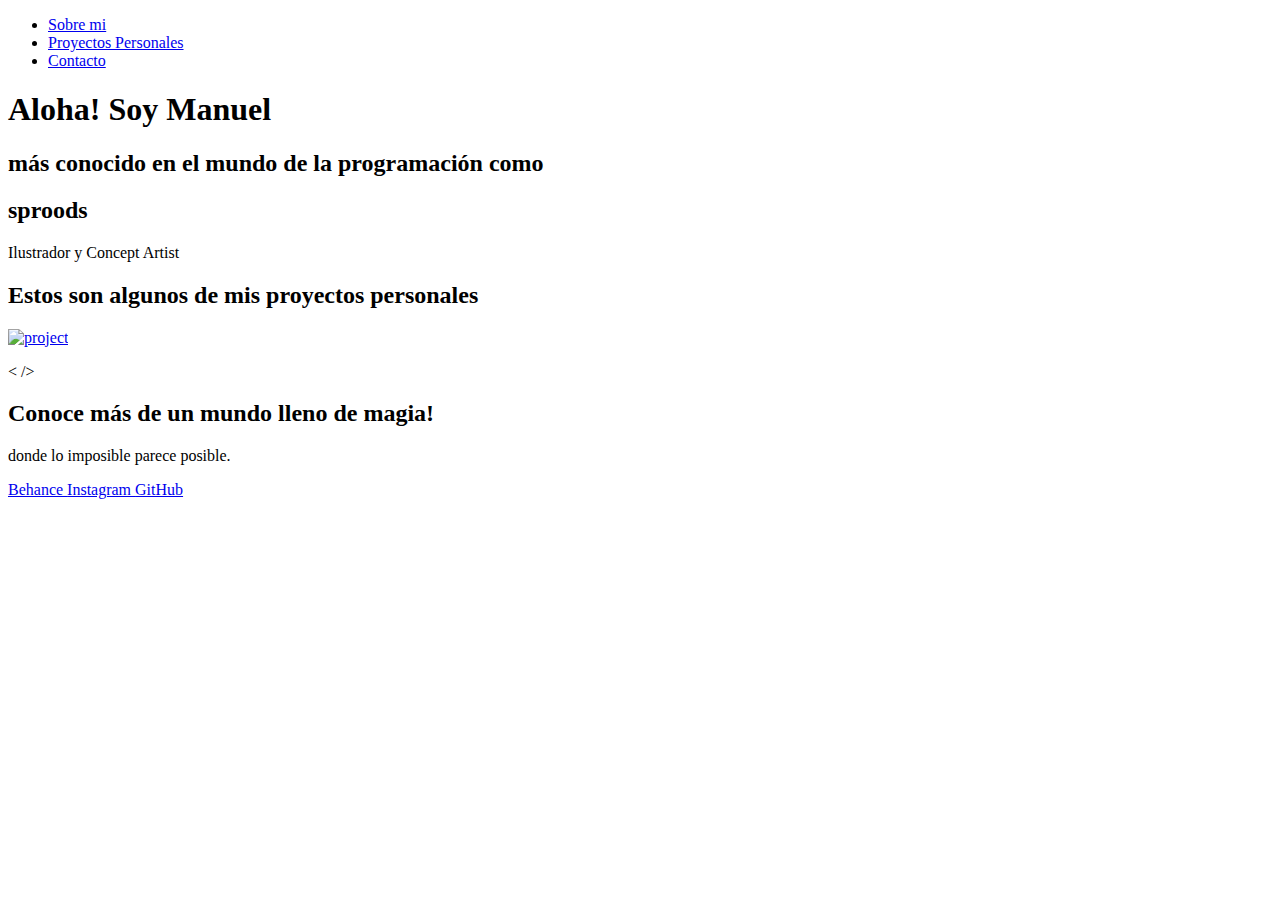
==== Personal Portfolio Webpage/index.html @ 0329bd32 "Inicio del proyecto Portafolio Personal." ====
<!DOCTYPE html>
<html>
    <head>
        <meta charset="UTF-8" />
        <meta name="viewport" content="width-device-width, initial-scale=1.0" />
        <title>Personal Portfolio Webpage</title>
        <link rel="stylesheet" href="./styles.css" />
        <script src="https://kit.fontawesome.com/2f3b776df9.js" crossorigin="anonymous"></script>
    </head>
    <body>
        <nav id="navbar" class="nav">
            <ul class="nav-list">
                <li>
                    <a href="#welcome-section">Sobre mi</a>
                </li>
                <li>
                    <a href="#projects">Proyectos Personales</a>
                </li>
                <li>
                    <a href="#contact">Contacto</a>
                </li>
            </ul>
        </nav>
        <section id="welcome-section" class="welcome-section">
            <h1>Aloha! Soy Manuel</h1>
            <h2>más conocido en el mundo de la programación como</h2>
            <h2>sproods</h2>
            <p>Ilustrador y Concept Artist</p>
        </section>
        <section id="projects" class="projects-section">
            <h2 class="projects-section-header">Estos son algunos de mis proyectos personales</h2>
            <div class="project-grid">
                <a class="project project-tile" href="https://www.behance.net/gallery/120824661/Inktober-2020" target="_blank">
                    <img class="project-image" src="" alt="project">
                </a>
                <p>
                    <span class="code"><</span>
                    <span class="code">/></span>
                </p>
            </div>
        </section>
        <section id="contact" class="contact-section">
            <div class="contact-section-header">
                <h2>Conoce más de un mundo lleno de magia!</h2>
                <p>donde lo imposible parece posible.</p>
            </div>
            <div class="contact-links">
                <a class="btn contact-details" href="https://www.behance.net/josevela" target="_blank">
                    <i class="fa-brands fa-behance"></i>
                    Behance
                </a>
                <a class="btn contact-details" href="https://www.instagram.com/contracontracultura">
                    <i class="fa-brands fa-instagram"></i>
                    Instagram
                </a>
                <a class="btn contact-details" href="https://github.com/sproods">
                    <i class="fa-brands fa-github"></i>
                    GitHub
                </a>
            </div>
        </section>
    </body>
</html>
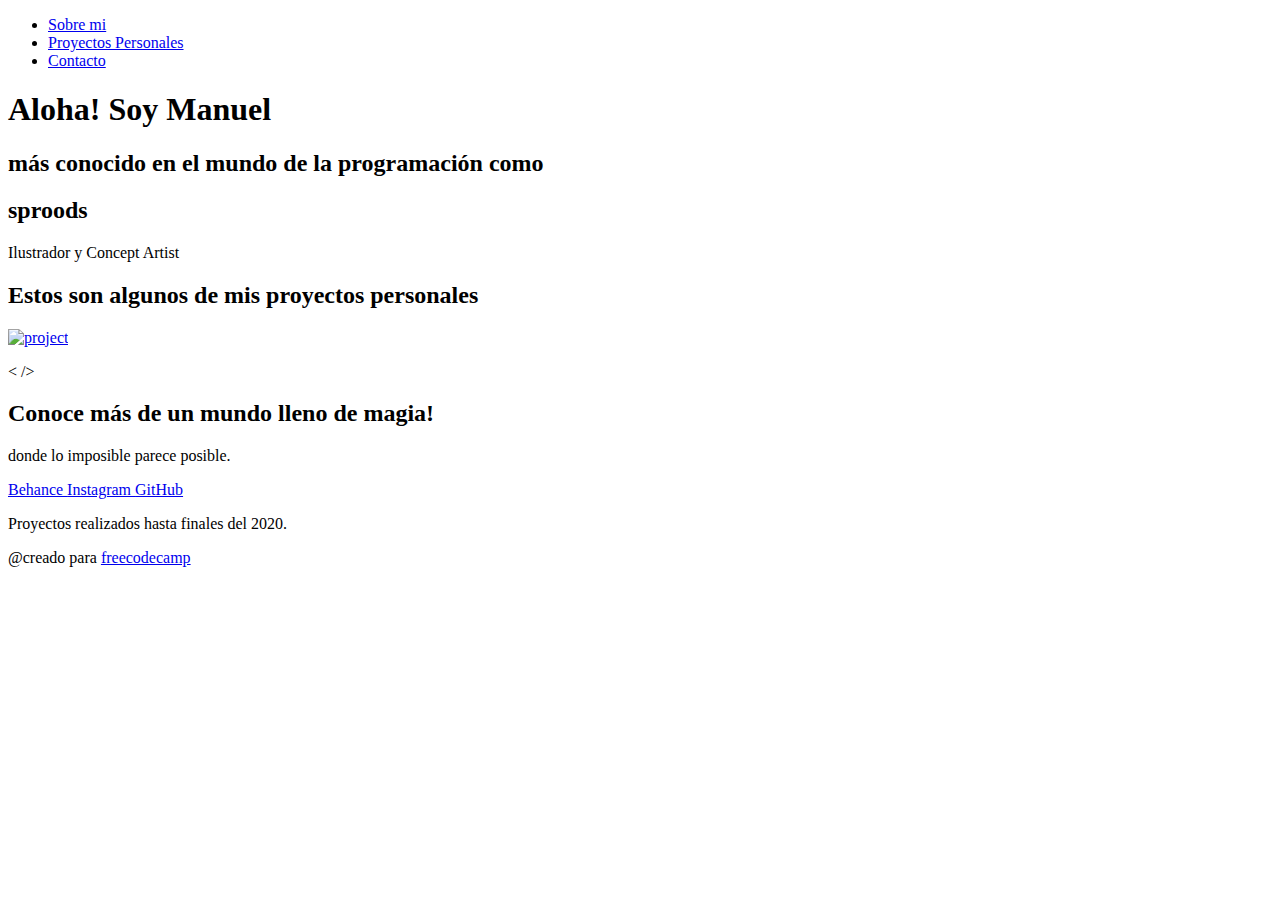
==== commit 5140e7b9: "Actualización del html" ====
--- a/Personal Portfolio Webpage/index.html
+++ b/Personal Portfolio Webpage/index.html
@@ -49,15 +49,27 @@
                     <i class="fa-brands fa-behance"></i>
                     Behance
                 </a>
-                <a class="btn contact-details" href="https://www.instagram.com/contracontracultura">
+                <a class="btn contact-details" href="https://www.instagram.com/contracontracultura" target="_blank">
                     <i class="fa-brands fa-instagram"></i>
                     Instagram
                 </a>
-                <a class="btn contact-details" href="https://github.com/sproods">
+                <a class="btn contact-details" href="https://github.com/sproods" target="_blank">
                     <i class="fa-brands fa-github"></i>
                     GitHub
                 </a>
             </div>
         </section>
+        <footer>
+            <p>
+                Proyectos realizados hasta finales del 2020.
+            </p>
+            <p>
+                @creado para
+                <a href="https://www.freecodecamp.com/" target="_blank">
+                    freecodecamp
+                    <i class="fa-brands fa-free-code-camp"></i>
+                </a>
+            </p>
+        </footer>
     </body>
 </html>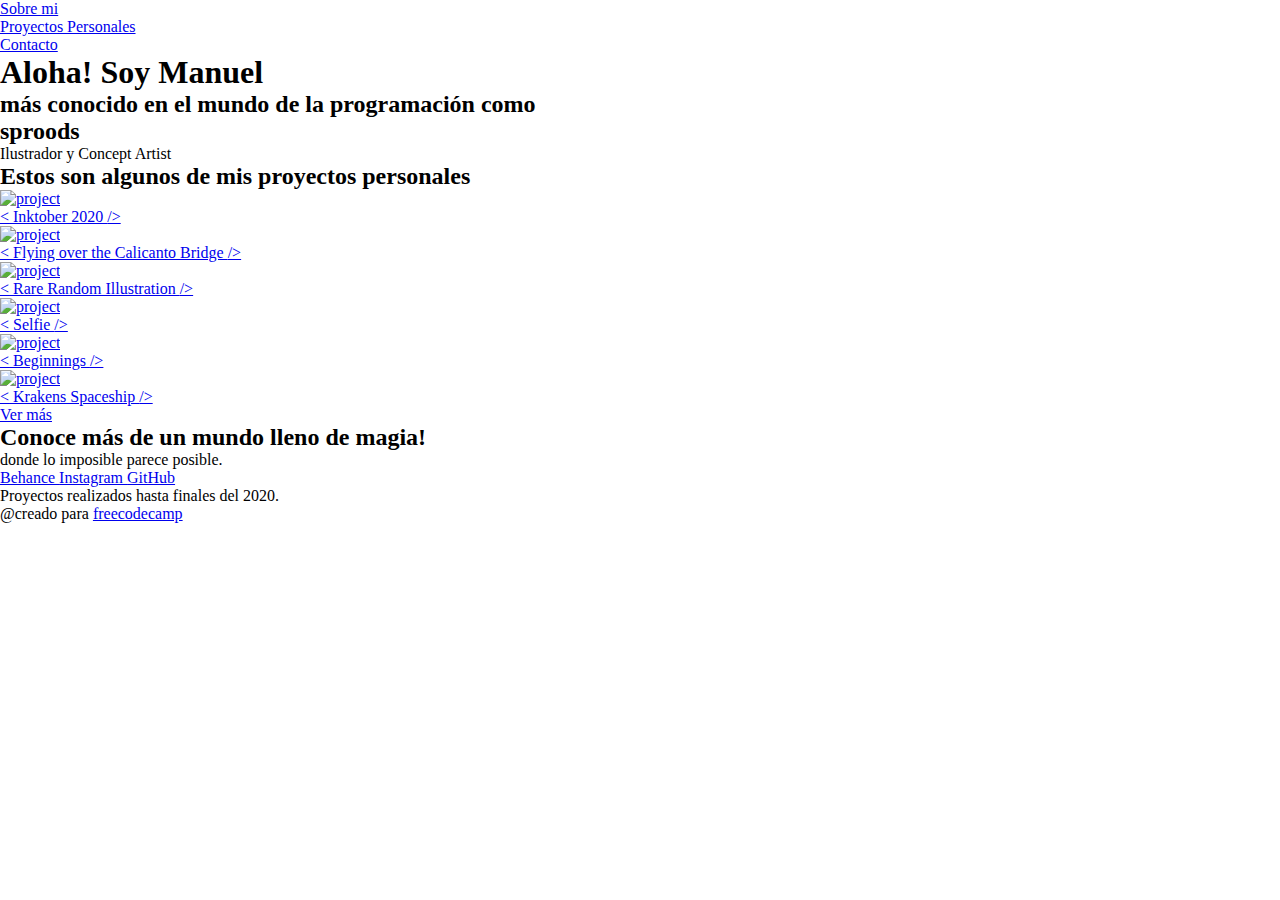
==== commit 5c0115da: "Implementación de imágenes a la página" ====
--- a/Personal Portfolio Webpage/index.html
+++ b/Personal Portfolio Webpage/index.html
@@ -31,13 +31,58 @@
             <h2 class="projects-section-header">Estos son algunos de mis proyectos personales</h2>
             <div class="project-grid">
                 <a class="project project-tile" href="https://www.behance.net/gallery/120824661/Inktober-2020" target="_blank">
-                    <img class="project-image" src="" alt="project">
+                    <img class="project-image" src="https://i.imgur.com/TFBIL5Y.png" alt="project">
+                    <p>
+                        <span class="code"><</span>
+                        Inktober 2020
+                        <span class="code">/></span>
+                    </p>
                 </a>
-                <p>
-                    <span class="code"><</span>
-                    <span class="code">/></span>
-                </p>
+                <a class="project project-tile" href="https://www.behance.net/gallery/104177649/Flying-over-the-Calicanto-Bridge" target="_blank">
+                    <img class="project-image" src="https://i.imgur.com/ZeWhRF8.jpg" alt="project">
+                    <p>
+                        <span class="code"><</span>
+                        Flying over the Calicanto Bridge
+                        <span class="code">/></span>
+                    </p>
+                </a>
+                <a class="project project-tile" href="https://www.behance.net/gallery/102118417/Rare-Random-Illustration-1" target="_blank">
+                    <img class="project-image" src="https://i.imgur.com/28rFwrJ.jpg" alt="project">
+                    <p>
+                        <span class="code"><</span>
+                        Rare Random Illustration
+                        <span class="code">/></span>
+                    </p>
+                </a>
+                <a class="project project-tile" href="https://www.behance.net/gallery/98335453/Selfie" target="_blank">
+                    <img class="project-image" src="https://i.imgur.com/W621SxW.jpg" alt="project">
+                    <p>
+                        <span class="code"><</span>
+                        Selfie
+                        <span class="code">/></span>
+                    </p>
+                </a>
+                <a class="project project-tile" href="https://www.behance.net/gallery/24285271/Beginnings" target="_blank">
+                    <img class="project-image" src="https://i.imgur.com/4AZLliM.jpg" alt="project">
+                    <p>
+                        <span class="code"><</span>
+                        Beginnings
+                        <span class="code">/></span>
+                    </p>
+                </a>
+                <a class="project project-tile" href="https://www.behance.net/gallery/108362249/Krakens-spaceship" target="_blank">
+                    <img class="project-image" src="https://i.imgur.com/HTSATId.jpg" alt="project">
+                    <p>
+                        <span class="code"><</span>
+                            Krakens Spaceship
+                        <span class="code">/></span>
+                    </p>
+                </a>
             </div>
+            <a class="btn btn-show-all" href="https://www.behance.net/josevela" target="_blank">
+                Ver más
+                <i class="fa-solid fa-arrow-up-right-from-square"></i>
+            </a>
         </section>
         <section id="contact" class="contact-section">
             <div class="contact-section-header">
@@ -53,7 +98,7 @@
                     <i class="fa-brands fa-instagram"></i>
                     Instagram
                 </a>
-                <a class="btn contact-details" href="https://github.com/sproods" target="_blank">
+                <a  id="profile-link" class="btn contact-details" href="https://github.com/sproods" target="_blank">
                     <i class="fa-brands fa-github"></i>
                     GitHub
                 </a>
--- a/Personal Portfolio Webpage/styles.css
+++ b/Personal Portfolio Webpage/styles.css
@@ -0,0 +1,4 @@
+* {
+    margin: 0;
+    padding: 0;
+}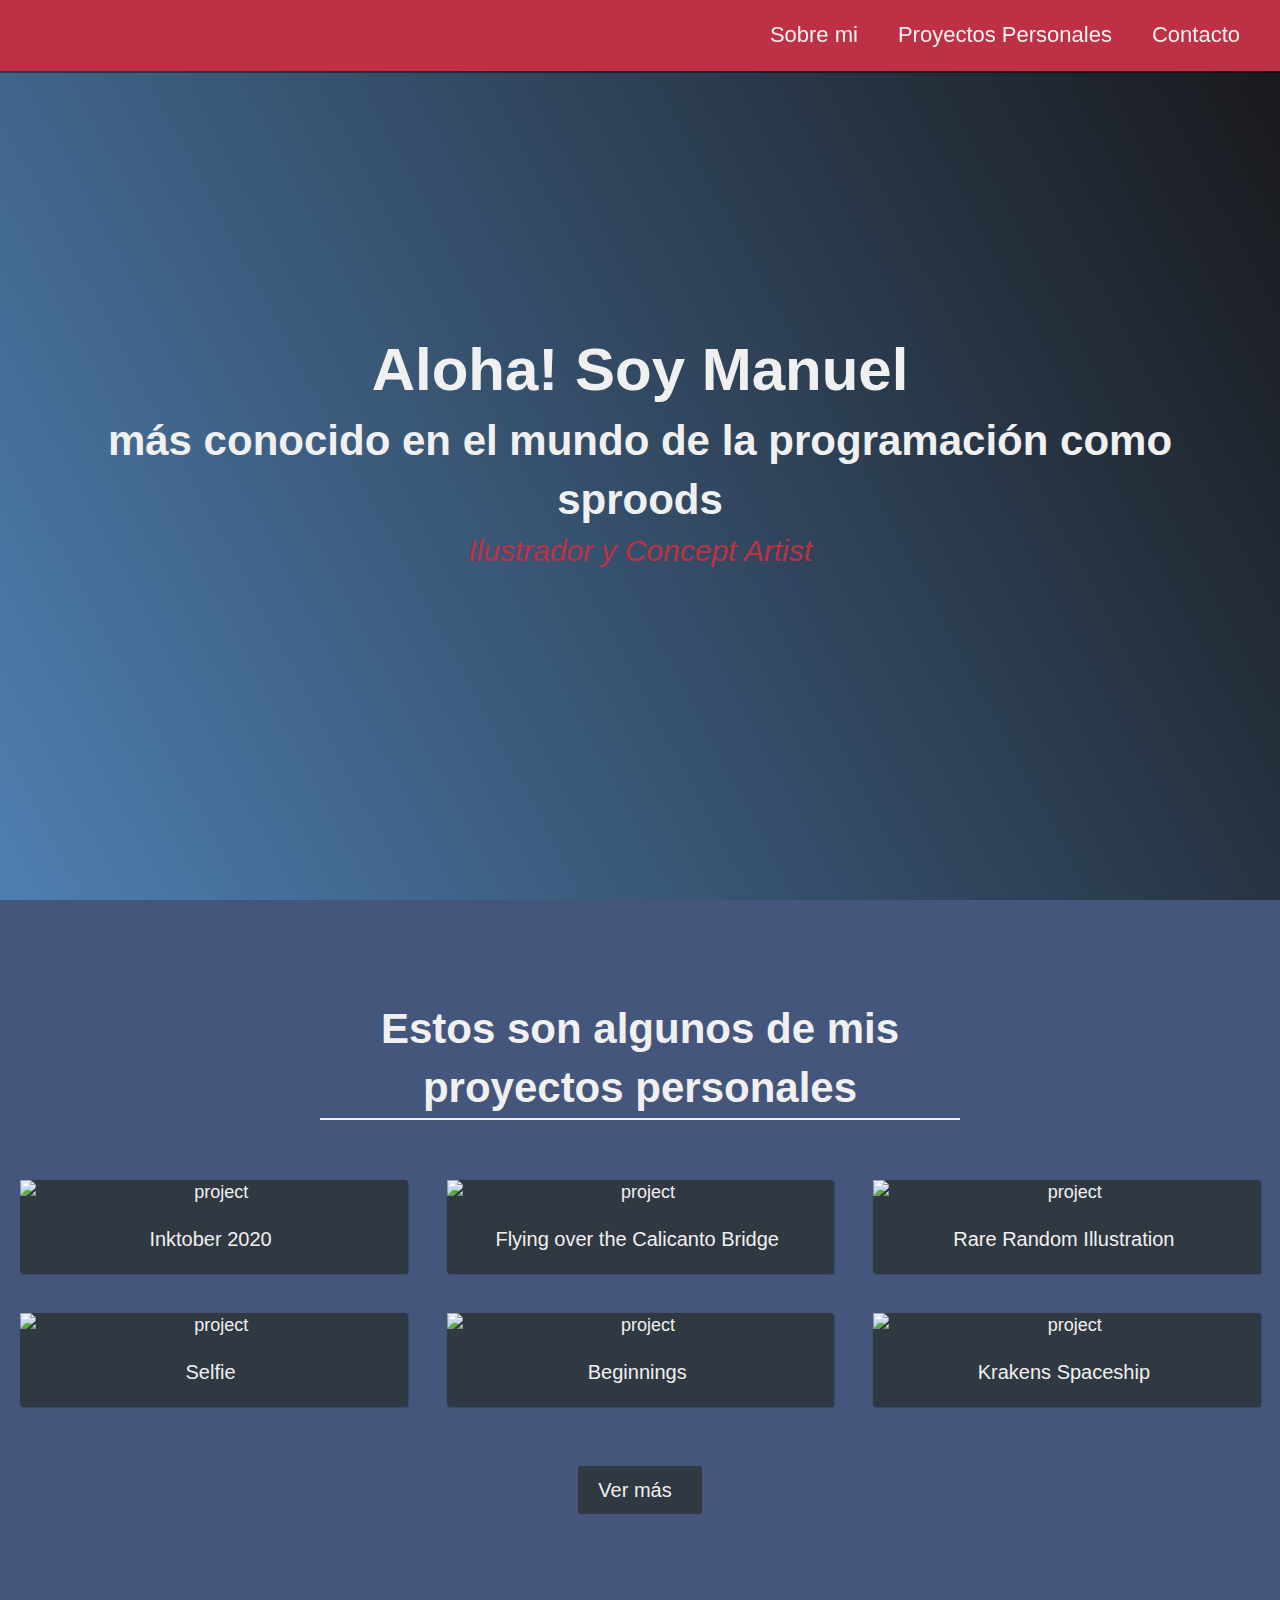
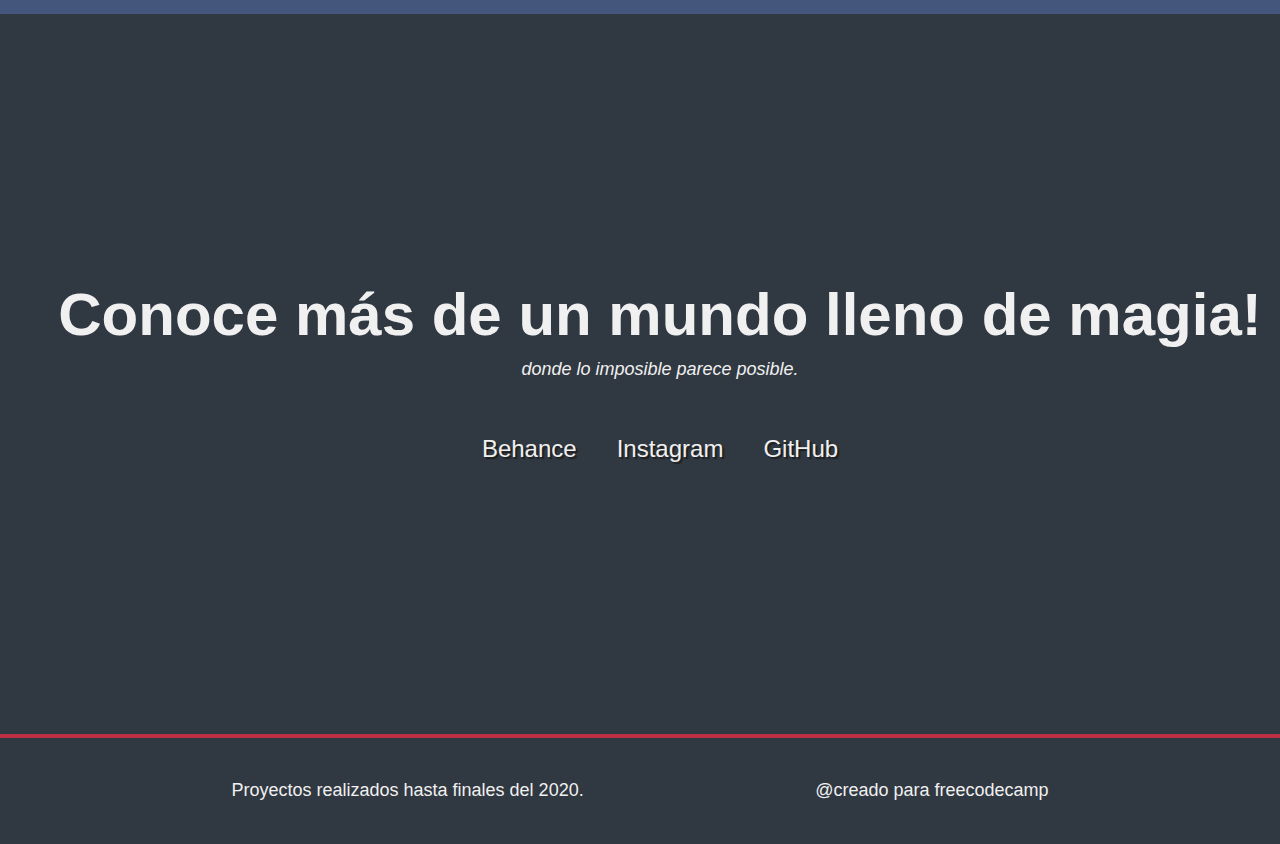
==== commit 26565ed9: "Poyecto finalizado" ====
--- a/Personal Portfolio Webpage/index.html
+++ b/Personal Portfolio Webpage/index.html
@@ -29,10 +29,10 @@
         </section>
         <section id="projects" class="projects-section">
             <h2 class="projects-section-header">Estos son algunos de mis proyectos personales</h2>
-            <div class="project-grid">
+            <div class="projects-grid">
                 <a class="project project-tile" href="https://www.behance.net/gallery/120824661/Inktober-2020" target="_blank">
                     <img class="project-image" src="https://i.imgur.com/TFBIL5Y.png" alt="project">
-                    <p>
+                    <p class="project-title">
                         <span class="code"><</span>
                         Inktober 2020
                         <span class="code">/></span>
@@ -40,7 +40,7 @@
                 </a>
                 <a class="project project-tile" href="https://www.behance.net/gallery/104177649/Flying-over-the-Calicanto-Bridge" target="_blank">
                     <img class="project-image" src="https://i.imgur.com/ZeWhRF8.jpg" alt="project">
-                    <p>
+                    <p class="project-title">
                         <span class="code"><</span>
                         Flying over the Calicanto Bridge
                         <span class="code">/></span>
@@ -48,7 +48,7 @@
                 </a>
                 <a class="project project-tile" href="https://www.behance.net/gallery/102118417/Rare-Random-Illustration-1" target="_blank">
                     <img class="project-image" src="https://i.imgur.com/28rFwrJ.jpg" alt="project">
-                    <p>
+                    <p class="project-title">
                         <span class="code"><</span>
                         Rare Random Illustration
                         <span class="code">/></span>
@@ -56,7 +56,7 @@
                 </a>
                 <a class="project project-tile" href="https://www.behance.net/gallery/98335453/Selfie" target="_blank">
                     <img class="project-image" src="https://i.imgur.com/W621SxW.jpg" alt="project">
-                    <p>
+                    <p class="project-title">
                         <span class="code"><</span>
                         Selfie
                         <span class="code">/></span>
@@ -64,7 +64,7 @@
                 </a>
                 <a class="project project-tile" href="https://www.behance.net/gallery/24285271/Beginnings" target="_blank">
                     <img class="project-image" src="https://i.imgur.com/4AZLliM.jpg" alt="project">
-                    <p>
+                    <p class="project-title">
                         <span class="code"><</span>
                         Beginnings
                         <span class="code">/></span>
@@ -72,7 +72,7 @@
                 </a>
                 <a class="project project-tile" href="https://www.behance.net/gallery/108362249/Krakens-spaceship" target="_blank">
                     <img class="project-image" src="https://i.imgur.com/HTSATId.jpg" alt="project">
-                    <p>
+                    <p class="project-title">
                         <span class="code"><</span>
                             Krakens Spaceship
                         <span class="code">/></span>
--- a/Personal Portfolio Webpage/styles.css
+++ b/Personal Portfolio Webpage/styles.css
@@ -1,4 +1,301 @@
+:root {
+    --main-white: #f0f0f0;
+    --main-red: #be3144;
+    --main-blue: #45567d;
+    --main-gray: #303841;
+}
+
 * {
     margin: 0;
     padding: 0;
+}
+
+*::before, *::after {
+    box-sizing: inherit;
+}
+
+html {
+    box-sizing: border-box;
+    font-size: 62.5%;
+    scroll-behavior: smooth;
+}
+
+@media (max-width: 75em) {
+    html {
+        font-size: 60%;
+    }
+}
+
+@media (max-width: 61.25em) {
+    html {
+        font-size: 58%;
+    }
+}
+
+@media (max-width: 28.75em) {
+    html {
+        font-size: 55%;
+    }
+}
+
+body {
+    font-family: 'Popins', sans-serif;
+    font-size: 1.8rem;
+    font-weight: 400;
+    line-height: 1.4;
+    color: var(--main-white);
+}
+
+h1, h2 {
+    font-family: 'Raleway', sans-serif;
+    font-weight: 700;
+    text-align: center;
+}
+
+h1 {
+    font-size: 6rem;
+}
+
+h2 {
+    font-size: 4.2rem;
+}
+
+ul {
+    list-style: none;
+}
+
+a {
+    text-decoration: none;
+    color: var(--main-white);
+}
+
+img {
+    display: block;
+    width: 100%;
+}
+
+/* nav */
+
+.nav {
+    display: flex;
+    justify-content: flex-end;
+    position: fixed;
+    top: 0;
+    left: 0;
+    width: 100%;
+    background: var(--main-red);
+    box-shadow: 0 2px 0 rgba(0, 0, 0, 0.4);
+    z-index: 10;
+}
+
+.nav-list {
+    display: flex;
+    margin-right: 2rem;
+}
+
+ @media (max-width: 28.75em) {
+    .nav {
+        justify-content: center;
+    }
+
+    .nav-list {
+        margin: 0 1rem;
+    }
+ }
+
+ .nav-list a {
+    display: block;
+    font-size: 2.2rem;
+    padding: 2rem;
+ }
+
+ .nav-list a:hover {
+    background: var(--main-blue);
+ }
+
+ /* welcome section */
+
+ .welcome-section {
+    display: flex;
+    flex-direction: column;
+    justify-content: center;
+    align-items: center;
+    width: 100%;
+    height: 100vh;
+    background-color: #000;
+    background-image: linear-gradient(62deg, #4e7fb1 0%, #181719 100%);
+ }
+
+ .welcome-section p {
+    font-size: 3rem;
+    font-weight: 200;
+    font-style: italic;
+    color: var(--main-red);
+ }
+
+ /* Projects section */
+
+ .projects-section {
+    text-align: center;
+    padding: 10rem 2rem;
+    background: var(--main-blue);
+ }
+
+ .projects-section-header {
+    max-width: 640px;
+    margin: 0 auto 6rem auto;
+    border-bottom: 0.2rem solid var(--main-white);
+ }
+
+ @media (max-width: 28.75em) {
+    .projects-section-header {
+        font-size: 4rem;
+    }
+ }
+
+ /* image grid */
+
+ .projects-grid {
+    display: grid;
+    grid-template-columns: repeat(auto-fit, minmax(320px, 1fr));
+    grid-gap: 4rem;
+    width: 100%;
+    max-width: 1280px;
+    margin: 0 auto;
+    margin-bottom: 6rem;
+ }
+
+ @media (max-width: 30.625em) {
+    .projects-section {
+        padding: 6rem 1rem;
+    }
+
+    .projects-grid {
+        grid-template-columns: 1fr;
+    }
+ }
+
+ .project {
+    background: var(--main-gray);
+    box-shadow: 1px 1px 2px rgba(0, 0, 0, 0.5);
+    border-radius: 2px;
+ }
+
+ .code {
+    color: var(--main-gray);
+    transition: color 0.3s ease-out;
+ }
+
+ .project:hover .code {
+    color: #ff7f50;
+ }
+
+ .project-image {
+    height: cal(100% - 6.8rem);
+    width: 100%;
+    object-fit: cover;
+ }
+
+ .project-title {
+    font-size: 2rem;
+    padding: 2rem 0.5rem;
+ }
+
+ .btn {
+    display: inline-block;
+    padding: 1rem 2rem;
+    border-radius: 2px;
+ }
+
+ .btn-show-all {
+    font-size: 2rem;
+    background: var(--main-gray);
+    transition: background 0.3s ease-out;
+ }
+
+ .btn-show-all:hover {
+    background: var(--main-red);
+ }
+
+.btn-show-all:hover > i {
+    transform: translateX(2px);
+}
+
+.btn-show-all > i {
+    margin-left: 10px;
+    transform: translateX(0);
+    transition: transform 0.3s ease-out;
+}
+
+/* Sección de contactos */
+
+.contact-section {
+    display: flex;
+    flex-direction: column;
+    justify-content: center;
+    align-items: center;
+    text-align: center;
+    width: 100%;
+    height: 80vh;
+    padding: 0 2rem;
+    background: var(--main-gray);
+}
+
+.contact-section-header > h2 {
+    font-size: 6rem;
+}
+
+@media (max-width: 28.75em) {
+    .contact-section-header > h2 {
+        font-size: 4rem;
+    }
+}
+
+.contact-section-header > p {
+    font-style: italic;
+}
+
+.contact-links {
+    display: flex;
+    justify-content: center;
+    width: 100%;
+    max-width: 980px;
+    margin-top: 4rem;
+    flex-wrap: wrap;
+}
+
+.contact-details {
+    font-size: 2.4rem;
+    text-shadow: 2px 2px 1px #1f1f1f;
+    transition: transform 0.3s ease-out;
+}
+
+.contact-details:hover {
+    transform: translateY(8px);
+}
+
+/* footer */
+
+footer {
+    font-weight: 300;
+    display: flex;
+    justify-content: space-evenly;
+    padding: 2rem;
+    background: var(--main-gray);
+    border-top: 4px solid var(--main-red);
+}
+
+footer > p {
+    margin: 2rem;
+}
+
+footer i {
+    vertical-align: middle;
+}
+
+@media (max-width: 28.75em) {
+    footer {
+        flex-direction: column;
+        text-align: center;
+    }
 }